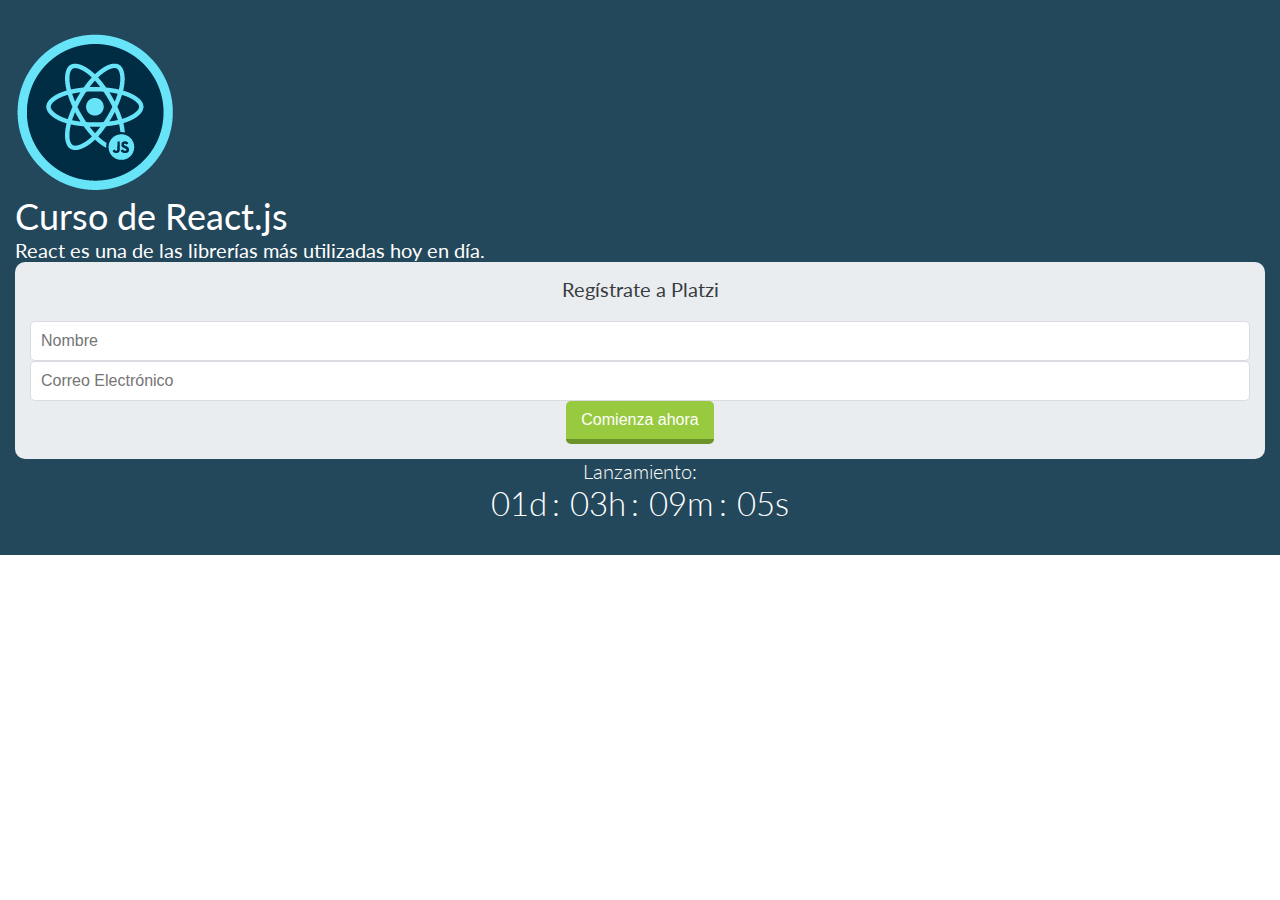
==== platzi/index.html @ babee4b3 "platzi" ====
<!DOCTYPE html>
<html lang="en">
  <head>
    <meta charset="UTF-8" />
    <meta name="viewport" content="width=device-width, initial-scale=1.0" />
    <link rel="stylesheet" href="style.css" />
    <link rel="preconnect" href="https://fonts.gstatic.com" />
    <link
      href="https://fonts.googleapis.com/css2?family=Lato:wght@300;400;700&display=swap"
      rel="stylesheet"
    />
    <title>Platzi</title>
  </head>
  <body>
    <div class="hero">
      <div class="badge">
        <img src="./img/badge.png" alt="" />
      </div>
      <h1 class="title">Curso de React.js</h1>
      <div class="description">
        <p>React es una de las librerías más utilizadas hoy en día.</p>
      </div>
      <form action="" class="form">
        <p>Regístrate a Platzi</p>
        <input type="text" placeholder="Nombre" />
        <input type="email" placeholder="Correo Electrónico" />
        <button type="submit">Comienza ahora</button>
      </form>
      <div class="countdown">
        <p>Lanzamiento:</p>
        <p>
          <span>01d</span>
          <span>03h</span>
          <span>09m</span>
          <span>05s</span>
        </p>
      </div>
    </div>
  </body>
</html>
---- platzi/style.css ----
* {
    box-sizing: border-box;
    margin: 0;
    padding: 0;
}

html {
    font-size: 62.5%;
}

body {
    font-family: 'Lato', sans-serif;
    margin: 0;
}

.title {
    font-size: 3.6rem;
    font-weight: normal;
    margin: 0;
    display: flex;
    align-items: center;
}

.form {
    text-align: center;
    background-color: rgba(255, 255, 255, .9);
    padding: 1.5em;
    border-radius: 1rem;
}

.form input {
    width: 100%;
    padding: 1rem;
    font-size: 1.6rem;
    border: .1rem solid #dbdbe2;
    border-radius: .5rem;
}

.form p {
    font-size: 2rem;
    color: #3a3b3f;
    margin-bottom: 1em;
}

.form button {
    background: #98ca3f;
    color: white;
    padding: 1rem 1.5rem;
    border-radius: .5rem;
    border: none;
    font-size: 1.6rem;
    border-bottom: .5rem solid #6d932b;
    display: inline-block;
}

.hero {
    background-color: #23475b;
    color: white;
    padding: 3.2rem 1.5rem;
}

.description {
    font-size: 2rem;
}
.countdown p {
    font-size: 2rem;
    text-align:  center;
    font-weight: 300;
}

.countdown span {
    font-size: 3.3rem;
    font-weight: ;
}

.countdown span:after {
    content: ":";
    display: inline-block;
    margin: 0 .5rem
}

.countdown span:last-child:after {
    display: none;
}

p {
    margin: 0;
    
}
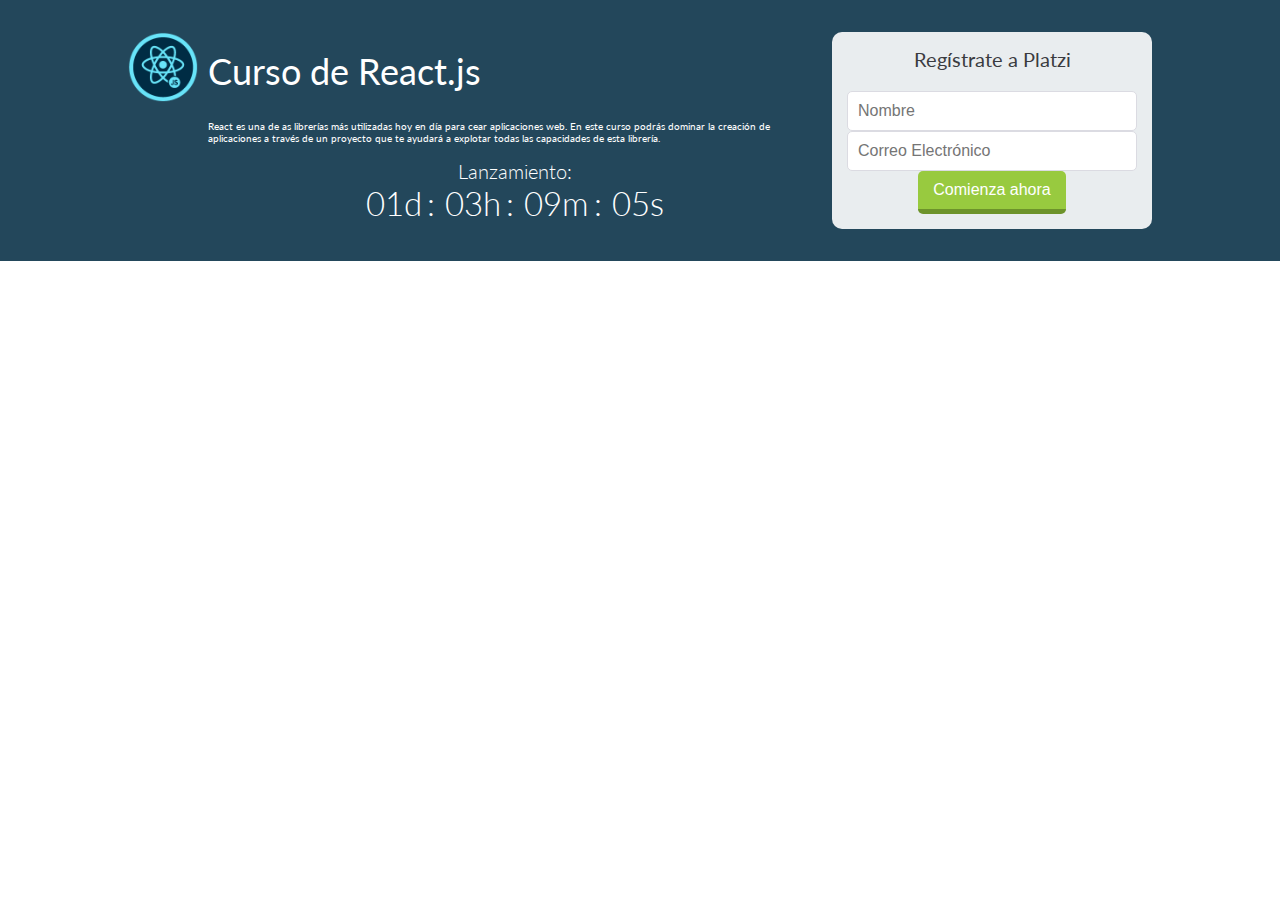
==== commit f6546cfc: "platzi final" ====
--- a/platzi/index.html
+++ b/platzi/index.html
@@ -13,27 +13,34 @@
   </head>
   <body>
     <div class="hero">
-      <div class="badge">
-        <img src="./img/badge.png" alt="" />
-      </div>
-      <h1 class="title">Curso de React.js</h1>
-      <div class="description">
-        <p>React es una de las librerías más utilizadas hoy en día.</p>
-      </div>
-      <form action="" class="form">
-        <p>Regístrate a Platzi</p>
-        <input type="text" placeholder="Nombre" />
-        <input type="email" placeholder="Correo Electrónico" />
-        <button type="submit">Comienza ahora</button>
-      </form>
-      <div class="countdown">
-        <p>Lanzamiento:</p>
-        <p>
-          <span>01d</span>
-          <span>03h</span>
-          <span>09m</span>
-          <span>05s</span>
-        </p>
+      <div class="hero-container">
+        <div class="badge">
+          <img src="./img/badge.png" alt="" />
+        </div>
+        <h1 class="title">Curso de React.js</h1>
+        <div class="description">
+          <p>
+            React es una de as librerías más utilizadas hoy en día para cear
+            aplicaciones web. En este curso podrás dominar la creación de
+            aplicaciones a través de un proyecto que te ayudará a explotar todas
+            las capacidades de esta librería.
+          </p>
+        </div>
+        <form action="" class="form">
+          <p>Regístrate a Platzi</p>
+          <input type="text" placeholder="Nombre" />
+          <input type="email" placeholder="Correo Electrónico" />
+          <button type="submit">Comienza ahora</button>
+        </form>
+        <div class="countdown">
+          <p>Lanzamiento:</p>
+          <p>
+            <span>01d</span>
+            <span>03h</span>
+            <span>09m</span>
+            <span>05s</span>
+          </p>
+        </div>
       </div>
     </div>
   </body>
--- a/platzi/style.css
+++ b/platzi/style.css
@@ -1,89 +1,126 @@
 * {
-    box-sizing: border-box;
-    margin: 0;
-    padding: 0;
+  box-sizing: border-box;
+  margin: 0;
+  padding: 0;
 }
 
 html {
-    font-size: 62.5%;
+  font-size: 62.5%;
 }
 
 body {
-    font-family: 'Lato', sans-serif;
-    margin: 0;
+  font-family: "Lato", sans-serif;
+  margin: 0;
 }
 
 .title {
-    font-size: 3.6rem;
-    font-weight: normal;
-    margin: 0;
-    display: flex;
-    align-items: center;
+  grid-area: title;
+  font-size: 3.6rem;
+  font-weight: normal;
+  margin: 0;
+  display: flex;
+  align-items: center;
 }
 
 .form {
-    text-align: center;
-    background-color: rgba(255, 255, 255, .9);
-    padding: 1.5em;
-    border-radius: 1rem;
+  grid-area: form;
+  text-align: center;
+  background-color: rgba(255, 255, 255, 0.9);
+  padding: 1.5em;
+  border-radius: 1rem;
 }
 
 .form input {
-    width: 100%;
-    padding: 1rem;
-    font-size: 1.6rem;
-    border: .1rem solid #dbdbe2;
-    border-radius: .5rem;
+  width: 100%;
+  padding: 1rem;
+  font-size: 1.6rem;
+  border: 0.1rem solid #dbdbe2;
+  border-radius: 0.5rem;
 }
 
 .form p {
-    font-size: 2rem;
-    color: #3a3b3f;
-    margin-bottom: 1em;
+  font-size: 2rem;
+  color: #3a3b3f;
+  margin-bottom: 1em;
 }
 
 .form button {
-    background: #98ca3f;
-    color: white;
-    padding: 1rem 1.5rem;
-    border-radius: .5rem;
-    border: none;
-    font-size: 1.6rem;
-    border-bottom: .5rem solid #6d932b;
-    display: inline-block;
+  background: #98ca3f;
+  color: white;
+  padding: 1rem 1.5rem;
+  border-radius: 0.5rem;
+  border: none;
+  font-size: 1.6rem;
+  border-bottom: 0.5rem solid #6d932b;
+  display: inline-block;
 }
 
 .hero {
-    background-color: #23475b;
-    color: white;
-    padding: 3.2rem 1.5rem;
+  background-color: #23475b;
+  color: white;
+  padding: 3.2rem 1.5rem;
+  display: grid;
+  grid-template-columns: minmax(auto, 102.4rem);
+  justify-content: center;
+}
+
+.hero-container {
+  display: grid;
+  grid-template-columns: 7rem 1fr 32rem;
+  grid-template-areas:
+    "badge title form"
+    ". description form"
+    ". countdown form";
+  gap: 1rem;
+}
+
+.badge {
+  grid-area: badge;
+}
+
+.badge img {
+  max-width: 7rem;
 }
 
 .description {
-    font-size: 2rem;
+  grid-area: description;
+}
+
+.countdown {
+  grid-area: countdown;
 }
 .countdown p {
-    font-size: 2rem;
-    text-align:  center;
-    font-weight: 300;
+  font-size: 2rem;
+  text-align: center;
+  font-weight: 300;
 }
 
 .countdown span {
-    font-size: 3.3rem;
-    font-weight: ;
+  font-size: 3.3rem;
+  font-weight: ;
 }
 
 .countdown span:after {
-    content: ":";
-    display: inline-block;
-    margin: 0 .5rem
+  content: ":";
+  display: inline-block;
+  margin: 0 0.5rem;
 }
 
 .countdown span:last-child:after {
-    display: none;
+  display: none;
 }
 
 p {
-    margin: 0;
-    
-}+  margin: 0;
+}
+
+@media screen and (max-width: 76.8rem) {
+  .hero-container {
+    grid-template-columns: 7rem 1fr;
+    grid-template-areas:
+      "badge title"
+      "description description"
+      "form form"
+      "countdown countdown";
+  }
+}
